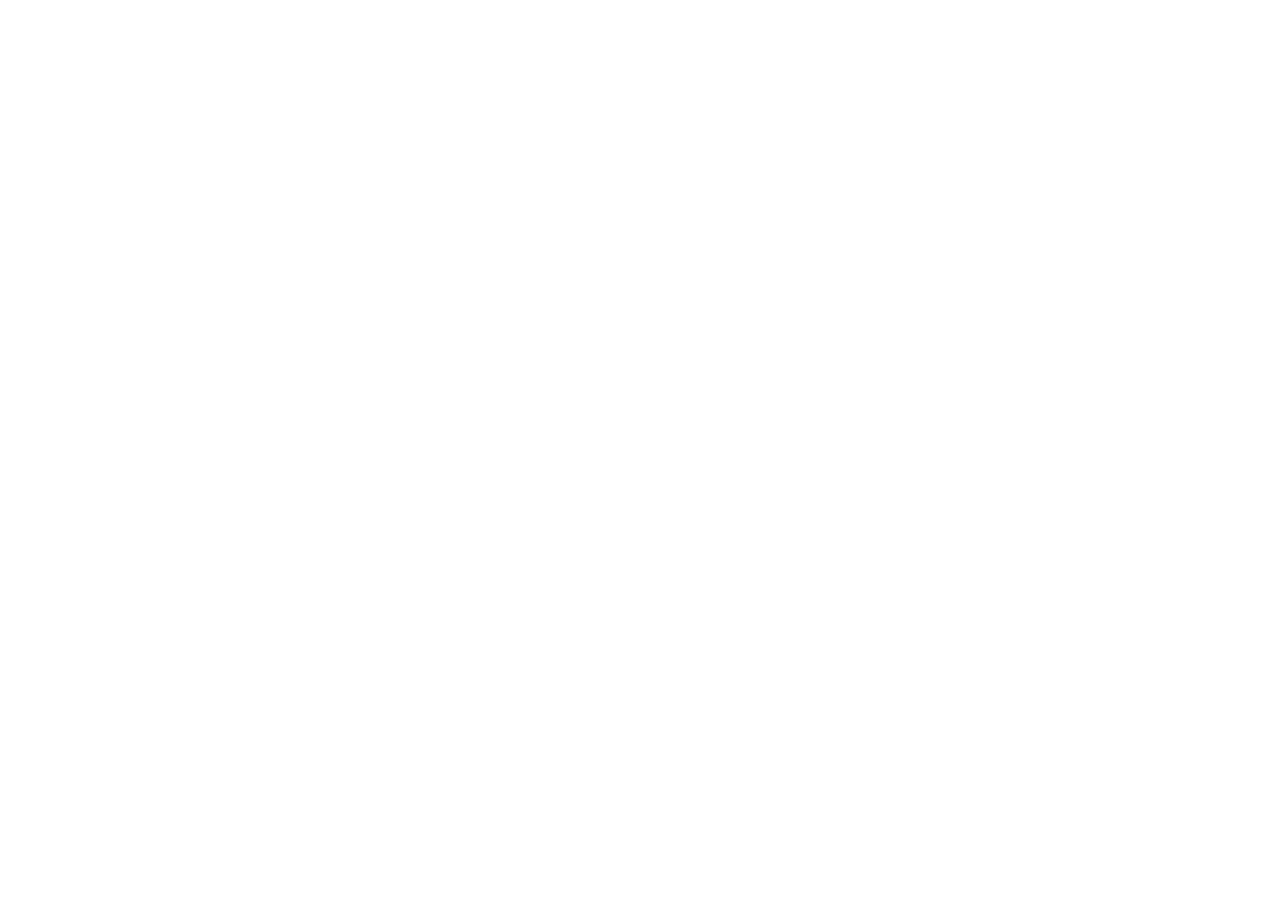
==== index.html @ 23da2c1c "First commit" ====
<!DOCTYPE html>
<html lang="en">
  <head>
    <meta charset="UTF-8" />
    <meta http-equiv="X-UA-Compatible" content="IE=edge" />
    <meta name="viewport" content="width=device-width, initial-scale=1.0" />
    <link rel="stylesheet" type="text/css" href="style.css" />
    <title>Musify-Listen to your favorite artist!</title>
  </head>
  <body>
    <nav id="navigation"></nav>
    <div id="content">
      <main id="main-section">
        <section id="carousel"></section>
        <section id="latest-release"></section>
        <section id="popular-artists"></section>
        <section id="music-stations"></section>
        <section id="genre"></section>
        <section id="latest-english"></section>
        <section id="latest-hindi"></section>
      </main>
      <aside id="aside-section"></aside>
      <div id="music-player"></div>
    </div>
  </body>
</html>
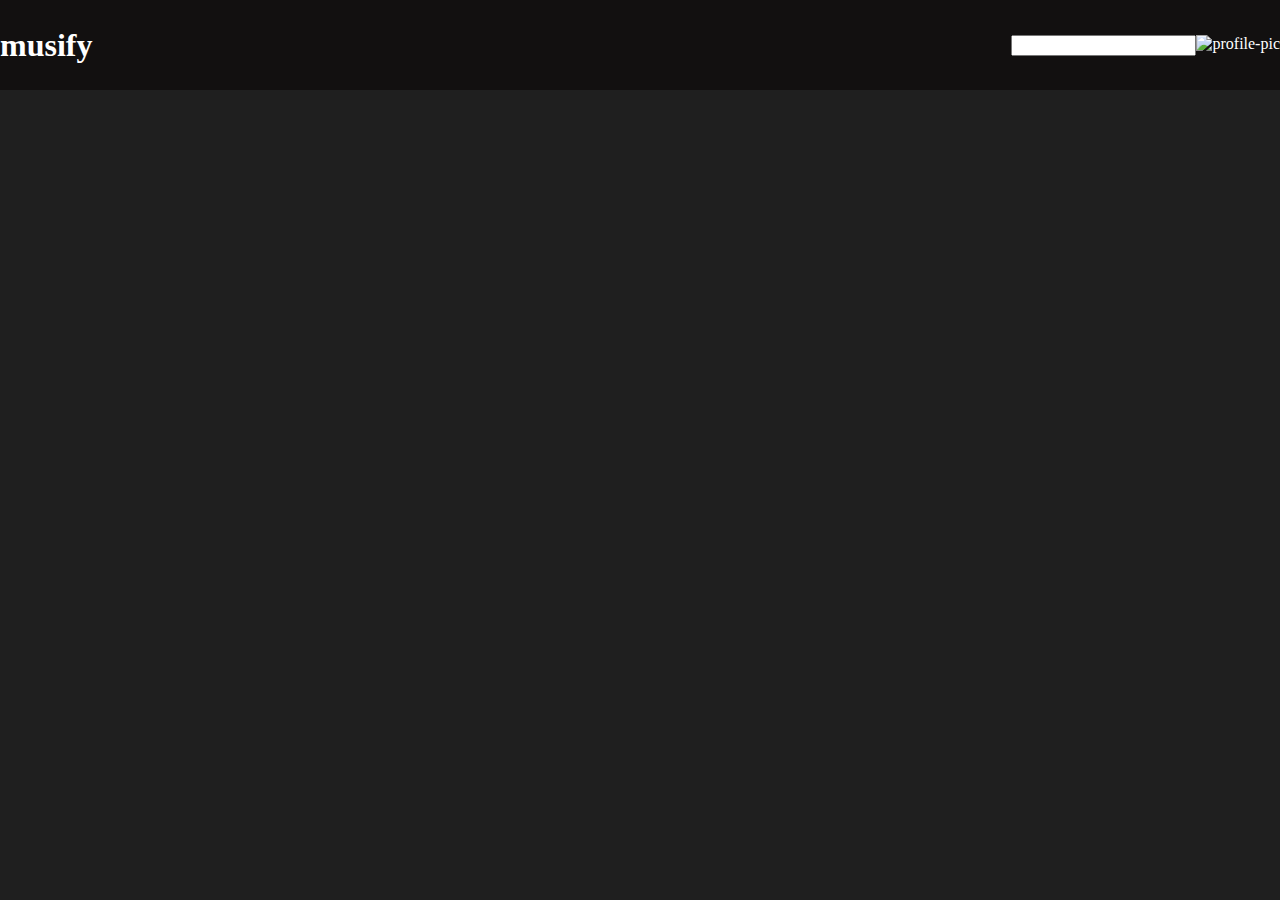
==== commit dea2f22b: "commit" ====
--- a/index.html
+++ b/index.html
@@ -8,7 +8,15 @@
     <title>Musify-Listen to your favorite artist!</title>
   </head>
   <body>
-    <nav id="navigation"></nav>
+    <nav id="navigation">
+      <div id="right-align">
+        <h1 id="site-logo">musify</h1>
+      </div>
+      <div id="left-align">
+        <input type="text" id="search-bar" />
+        <img src="#" alt="profile-pic" />
+      </div>
+    </nav>
     <div id="content">
       <main id="main-section">
         <section id="carousel"></section>
--- a/style.css
+++ b/style.css
@@ -0,0 +1,24 @@
+* {
+  margin: 0px;
+}
+body {
+  background-color: #1f1f1f;
+  width: 100vw;
+  height: auto;
+}
+/* ------------ Nav Bar -------- */
+nav {
+  display: flex;
+  flex-direction: row;
+  justify-content: space-between;
+  align-items: center;
+  box-sizing: border-box;
+  background-color: rgba(10, 7, 7, 0.6);
+  width: 100%;
+  height: 10vh;
+  color: white;
+}
+nav > div {
+  display: flex;
+  flex-direction: row;
+}
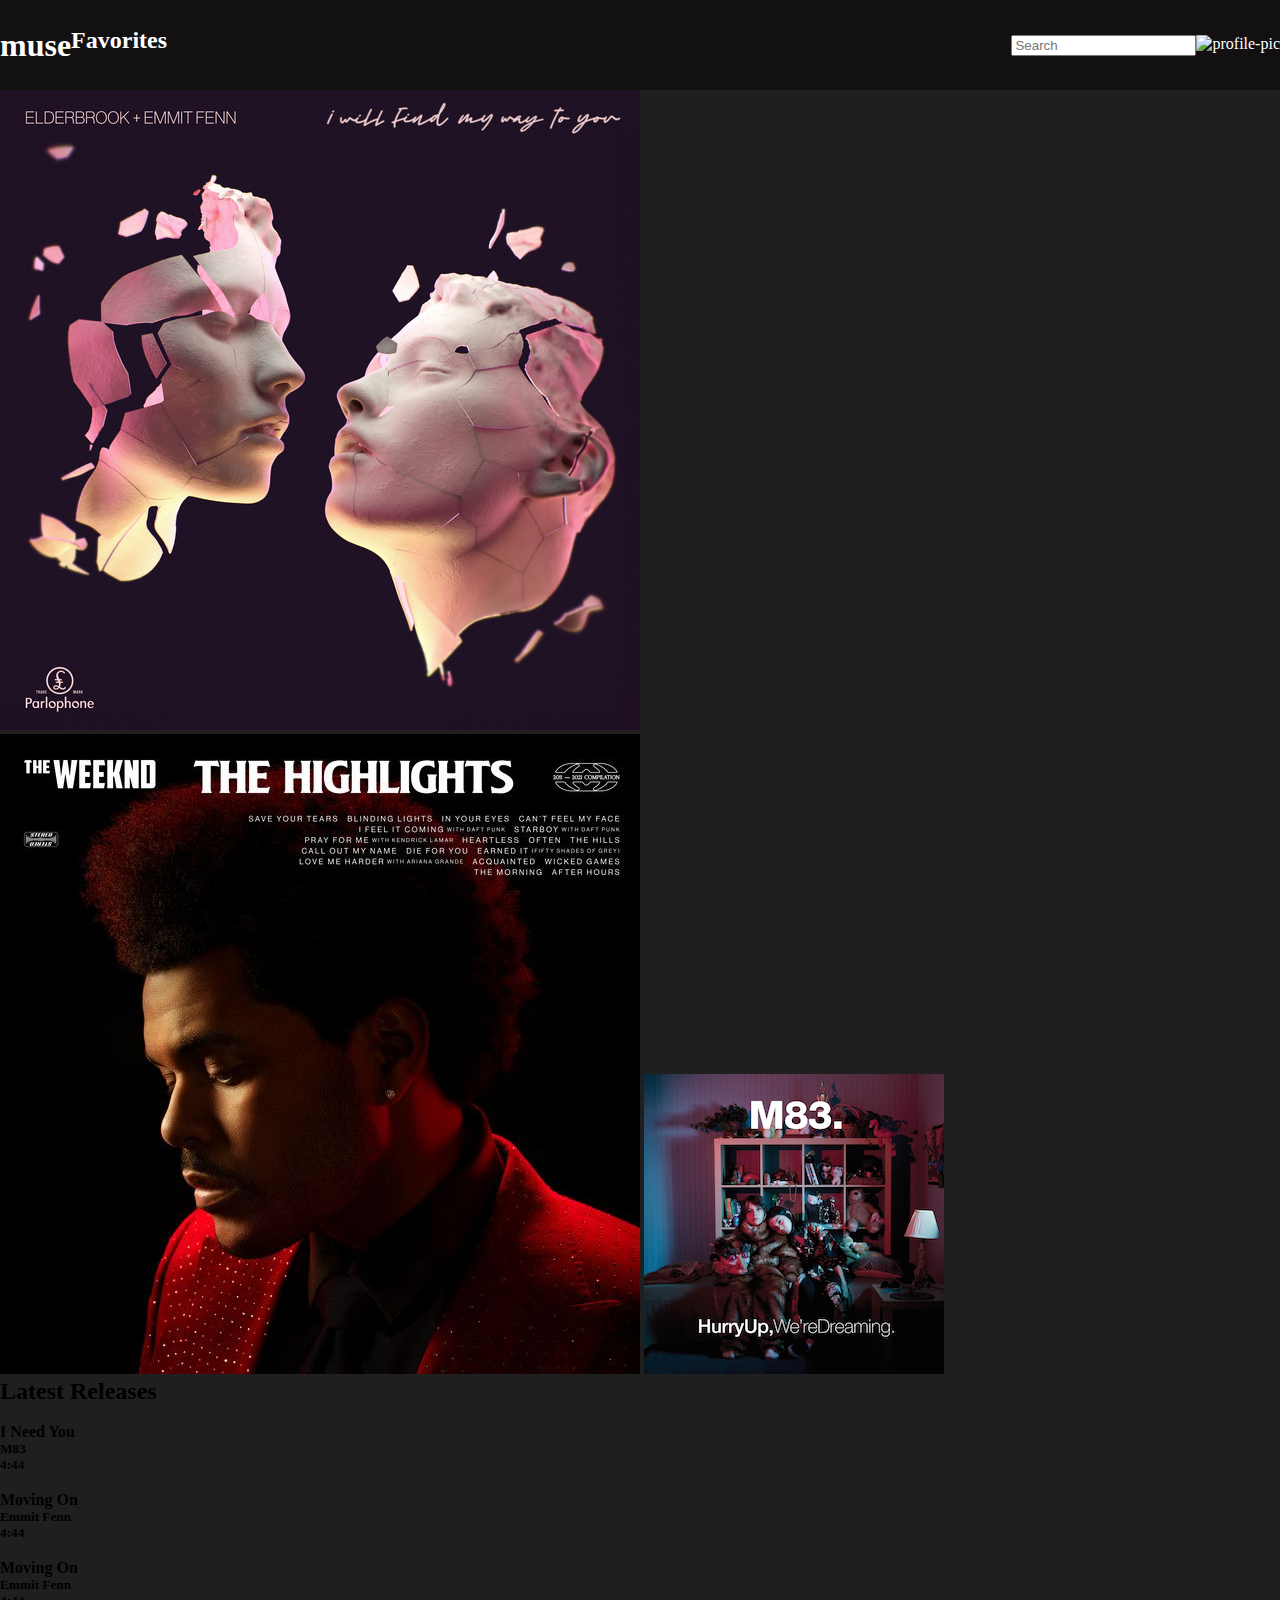
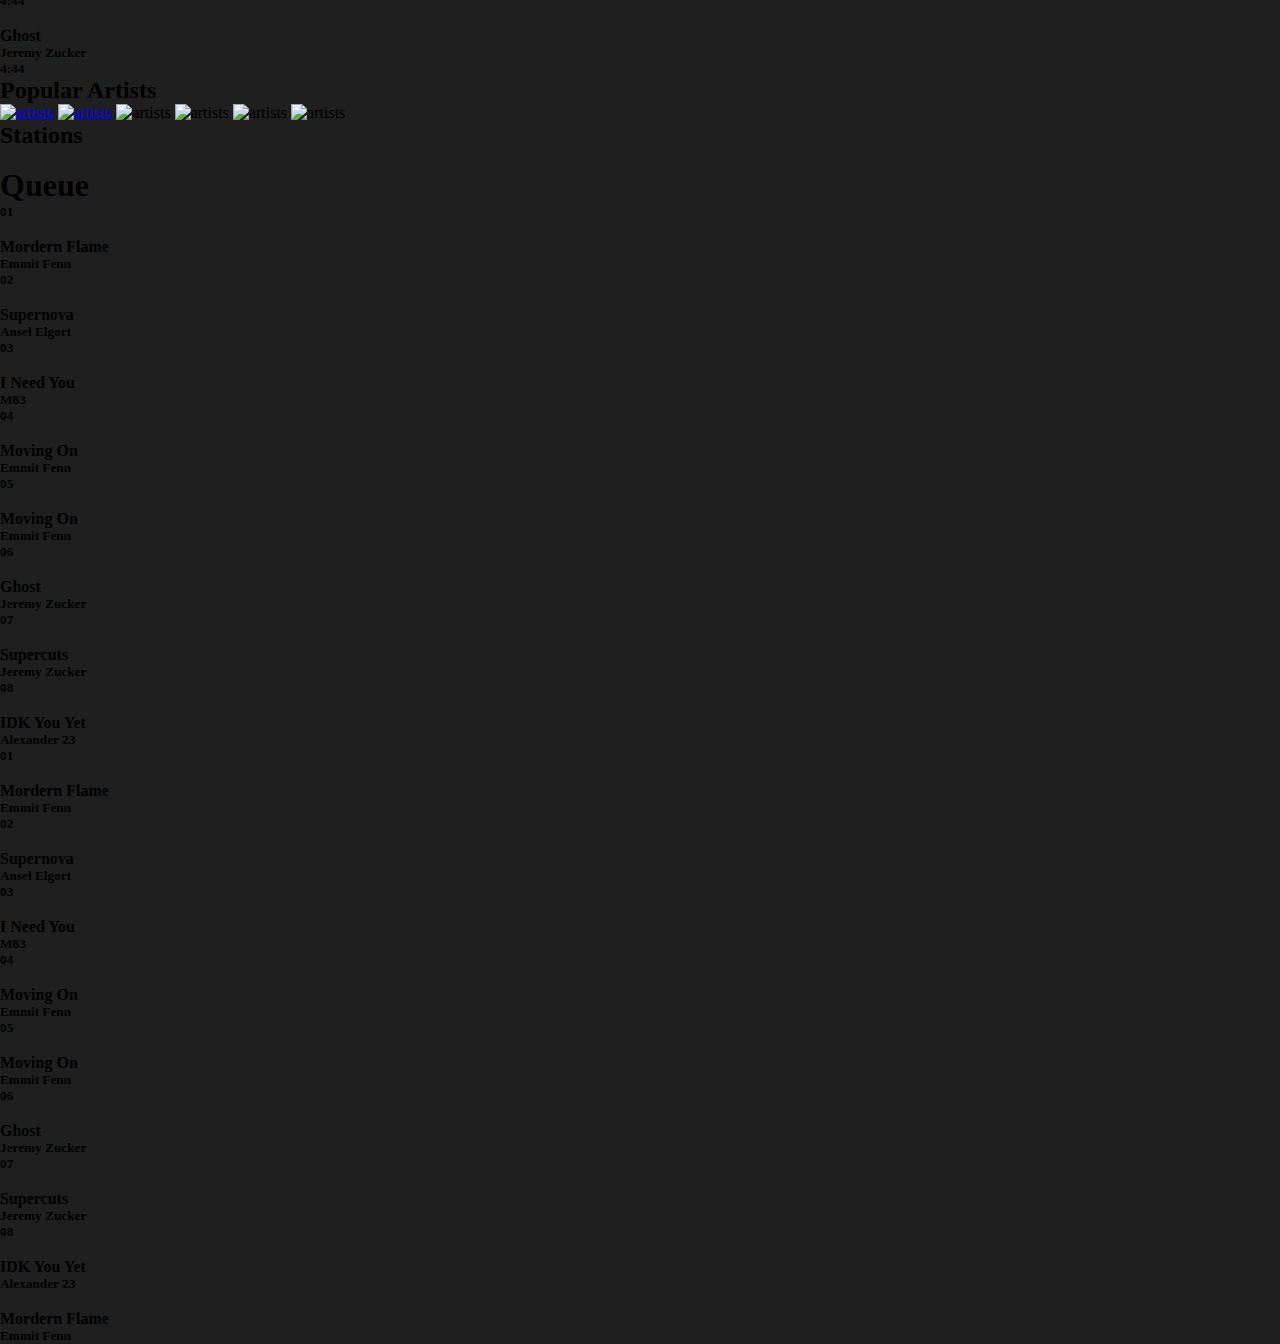
==== commit 9f2350fe: "project finished" ====
--- a/index.html
+++ b/index.html
@@ -5,30 +5,308 @@
     <meta http-equiv="X-UA-Compatible" content="IE=edge" />
     <meta name="viewport" content="width=device-width, initial-scale=1.0" />
     <link rel="stylesheet" type="text/css" href="style.css" />
-    <title>Musify-Listen to your favorite artist!</title>
+    <script
+      src="https://kit.fontawesome.com/8b4ab5f075.js"
+      crossorigin="anonymous"
+    ></script>
+
+    <title>muse - Listen to your favorite artist!</title>
   </head>
   <body>
+    <!--------------------Tags for NavBar----------------------->
     <nav id="navigation">
+      <div id="left-align">
+        <h1>muse</h1>
+        <h2>Favorites</h2>
+      </div>
       <div id="right-align">
-        <h1 id="site-logo">musify</h1>
-      </div>
-      <div id="left-align">
-        <input type="text" id="search-bar" />
-        <img src="#" alt="profile-pic" />
+        <div id="bar"><input type="text" placeholder="Search" /></div>
+        <div id="notification"><i class="fas fa-bell"></i></div>
+        <img src="site-images/profile -pic.jpg" alt="profile-pic" />
       </div>
     </nav>
+    <!--------------------Tags for Body----------------------->
     <div id="content">
+      <!--------------------Tags for Main Body----------------------->
       <main id="main-section">
-        <section id="carousel"></section>
-        <section id="latest-release"></section>
-        <section id="popular-artists"></section>
-        <section id="music-stations"></section>
+        <!--------------------Tags for Carousel----------------------->
+        <section id="carousel">
+          <img src="/site-images/carousel-img-1.jpeg" alt="" />
+          <img src="/site-images/carousel-img-2.jpg" alt="" />
+          <img src="/site-images/carousel-img-3.jpg" alt="" />
+        </section>
+        <!--------------------Tags for Latest-Releases----------------------->
+        <section id="latest-release">
+          <h2 class="content-heading">Latest Releases</h2>
+          <div id="latest-songs">
+            <div class="song-thumb">
+              <img src="site-images/album-art-3.jpg" alt="" />
+              <div class="song-name">
+                <h4>I Need You</h4>
+                <h5>M83</h5>
+              </div>
+              <h5 id="timing">4:44</h5>
+            </div>
+            <div class="song-thumb">
+              <img src="site-images/album-art-4.jpg" alt="" />
+              <div class="song-name">
+                <h4>Moving On</h4>
+                <h5>Emmit Fenn</h5>
+              </div>
+              <h5 id="timing">4:44</h5>
+            </div>
+            <div class="song-thumb">
+              <img src="site-images/album-art-5.jpg" alt="" />
+              <div class="song-name">
+                <h4>Moving On</h4>
+                <h5>Emmit Fenn</h5>
+              </div>
+              <h5 id="timing">4:44</h5>
+            </div>
+
+            <div class="song-thumb">
+              <img src="site-images/album-art-6.jpg" alt="" />
+              <div class="song-name">
+                <h4>Ghost</h4>
+                <h5>Jeremy Zucker</h5>
+              </div>
+              <h5 id="timing">4:44</h5>
+            </div>
+          </div>
+        </section>
+        <!--------------------Tags for Featured-Artists----------------------->
+        <section id="popular-artists">
+          <h2 class="content-heading">Popular Artists</h2>
+          <div class="pic-container">
+            <a href="/artist-playlist.html"
+              ><img
+                src="site-images/artist_1.jpg"
+                alt="artists"
+                class="display-pic"
+            /></a>
+            <a href="/artist-playlist.html"
+              ><img
+                src="site-images/artist_2.jpg"
+                alt="artists"
+                class="display-pic"
+            /></a>
+            <img
+              src="site-images/artist_3.jpg"
+              alt="artists"
+              class="display-pic"
+            />
+            <img
+              src="site-images/artist_4.jpg"
+              alt="artists"
+              class="display-pic"
+            />
+            <img
+              src="site-images/artist_5.jpg"
+              alt="artists"
+              class="display-pic"
+            />
+            <img
+              src="site-images/artist_6.jpg"
+              alt="artists"
+              class="display-pic"
+            />
+          </div>
+        </section>
+
+        <!--------------------Tags for Music-stations----------------------->
+        <section id="music-stations">
+          <h2 class="content-heading">Stations</h2>
+          <div class="pic-container">
+            <img src="site-images/station_1.jpg" alt="" class="display-pic" />
+            <img src="site-images/station_2.jpg" alt="" class="display-pic" />
+            <img src="site-images/station_3.jpg" alt="" class="display-pic" />
+            <img src="site-images/station_4.jpg" alt="" class="display-pic" />
+            <img src="site-images/station_5.jpg" alt="" class="display-pic" />
+            <img src="site-images/station_6.jpg" alt="" class="display-pic" />
+          </div>
+        </section>
         <section id="genre"></section>
         <section id="latest-english"></section>
         <section id="latest-hindi"></section>
       </main>
-      <aside id="aside-section"></aside>
-      <div id="music-player"></div>
+
+      <!----------------------------- Aside section with songs --------------------------->
+
+      <aside id="aside-section">
+        <h1 id="queue-heading">Queue</h1>
+        <div class="song-queue" id="first-song">
+          <h5>01</h5>
+          <img src="site-images/album-art-1.jpg" alt="" />
+          <div class="song-name">
+            <h4>Mordern Flame</h4>
+            <h5>Emmit Fenn</h5>
+          </div>
+          <i class="fas fa-pause"></i>
+          <i class="fa fa-heart"></i>
+        </div>
+        <div class="song-queue">
+          <h5>02</h5>
+          <img src="site-images/album-art-2.jpg" alt="" />
+          <div class="song-name">
+            <h4>Supernova</h4>
+            <h5>Ansel Elgort</h5>
+          </div>
+          <i class="fa fa-heart"></i>
+        </div>
+        <div class="song-queue">
+          <h5>03</h5>
+          <img src="site-images/album-art-3.jpg" alt="" />
+          <div class="song-name">
+            <h4>I Need You</h4>
+            <h5>M83</h5>
+          </div>
+          <i class="fa fa-heart"></i>
+        </div>
+        <div class="song-queue">
+          <h5>04</h5>
+          <img src="site-images/album-art-4.jpg" alt="" />
+          <div class="song-name">
+            <h4>Moving On</h4>
+            <h5>Emmit Fenn</h5>
+          </div>
+          <i class="fa fa-heart"></i>
+        </div>
+        <div class="song-queue">
+          <h5>05</h5>
+          <img src="site-images/album-art-5.jpg" alt="" />
+          <div class="song-name">
+            <h4>Moving On</h4>
+            <h5>Emmit Fenn</h5>
+          </div>
+          <i class="fa fa-heart"></i>
+        </div>
+
+        <div class="song-queue">
+          <h5>06</h5>
+          <img src="site-images/album-art-6.jpg" alt="" />
+          <div class="song-name">
+            <h4>Ghost</h4>
+            <h5>Jeremy Zucker</h5>
+          </div>
+          <i class="fa fa-heart"></i>
+        </div>
+        <div class="song-queue">
+          <h5>07</h5>
+          <img src="site-images/album-art-7.jpg" alt="" />
+          <div class="song-name">
+            <h4>Supercuts</h4>
+            <h5>Jeremy Zucker</h5>
+          </div>
+          <i class="fa fa-heart"></i>
+        </div>
+        <div class="song-queue">
+          <h5>08</h5>
+          <img src="site-images/album-art-8.jpg" alt="" />
+          <div class="song-name">
+            <h4>IDK You Yet</h4>
+            <h5>Alexander 23</h5>
+          </div>
+          <i class="fa fa-heart"></i>
+        </div>
+        <div class="song-queue">
+          <h5>01</h5>
+          <img src="site-images/album-art-1.jpg" alt="" />
+          <div class="song-name">
+            <h4>Mordern Flame</h4>
+            <h5>Emmit Fenn</h5>
+          </div>
+          <i class="fa fa-heart"></i>
+        </div>
+        <div class="song-queue">
+          <h5>02</h5>
+          <img src="site-images/album-art-2.jpg" alt="" />
+          <div class="song-name">
+            <h4>Supernova</h4>
+            <h5>Ansel Elgort</h5>
+          </div>
+          <i class="fa fa-heart"></i>
+        </div>
+        <div class="song-queue">
+          <h5>03</h5>
+          <img src="site-images/album-art-3.jpg" alt="" />
+          <div class="song-name">
+            <h4>I Need You</h4>
+            <h5>M83</h5>
+          </div>
+          <i class="fa fa-heart"></i>
+        </div>
+        <div class="song-queue">
+          <h5>04</h5>
+          <img src="site-images/album-art-4.jpg" alt="" />
+          <div class="song-name">
+            <h4>Moving On</h4>
+            <h5>Emmit Fenn</h5>
+          </div>
+          <i class="fa fa-heart"></i>
+        </div>
+        <div class="song-queue">
+          <h5>05</h5>
+          <img src="site-images/album-art-5.jpg" alt="" />
+          <div class="song-name">
+            <h4>Moving On</h4>
+            <h5>Emmit Fenn</h5>
+          </div>
+          <i class="fa fa-heart"></i>
+        </div>
+
+        <div class="song-queue">
+          <h5>06</h5>
+          <img src="site-images/album-art-6.jpg" alt="" />
+          <div class="song-name">
+            <h4>Ghost</h4>
+            <h5>Jeremy Zucker</h5>
+          </div>
+          <i class="fa fa-heart"></i>
+        </div>
+        <div class="song-queue">
+          <h5>07</h5>
+          <img src="site-images/album-art-7.jpg" alt="" />
+          <div class="song-name">
+            <h4>Supercuts</h4>
+            <h5>Jeremy Zucker</h5>
+          </div>
+          <i class="fa fa-heart"></i>
+        </div>
+        <div class="song-queue">
+          <h5>08</h5>
+          <img src="site-images/album-art-8.jpg" alt="" />
+          <div class="song-name">
+            <h4>IDK You Yet</h4>
+            <h5>Alexander 23</h5>
+          </div>
+          <i class="fa fa-heart"></i>
+        </div>
+      </aside>
+      <!------------------------- Tags for MusicPlayer ---------------------------->
+      <div id="music-player" class="">
+        <div id="song-info">
+          <img src="site-images/album-art-1.jpg" alt="" />
+          <div class="song-name">
+            <h4>Mordern Flame</h4>
+            <h5>Emmit Fenn</h5>
+          </div>
+          <i class="fa fa-heart"></i>
+        </div>
+        <div id="music-control">
+          <i class="fas fa-random random-repeat"></i>
+          <i class="fas fa-step-backward forward-backward"></i>
+          <i class="fas fa-play-circle play-bttn"></i>
+          <i class="fas fa-step-forward forward-backward"></i>
+          <i class="fas fa-redo-alt random-repeat"></i>
+        </div>
+        <div id="volume-control">
+          <i class="fas fa-sliders-h"></i>
+          <i class="fas fa-volume-mute"></i>
+          <i class="fas fa-volume-down"></i>
+          <i class="fas fa-volume-up"></i>
+          <i class="fab fa-chromecast"></i>
+        </div>
+      </div>
     </div>
   </body>
 </html>
